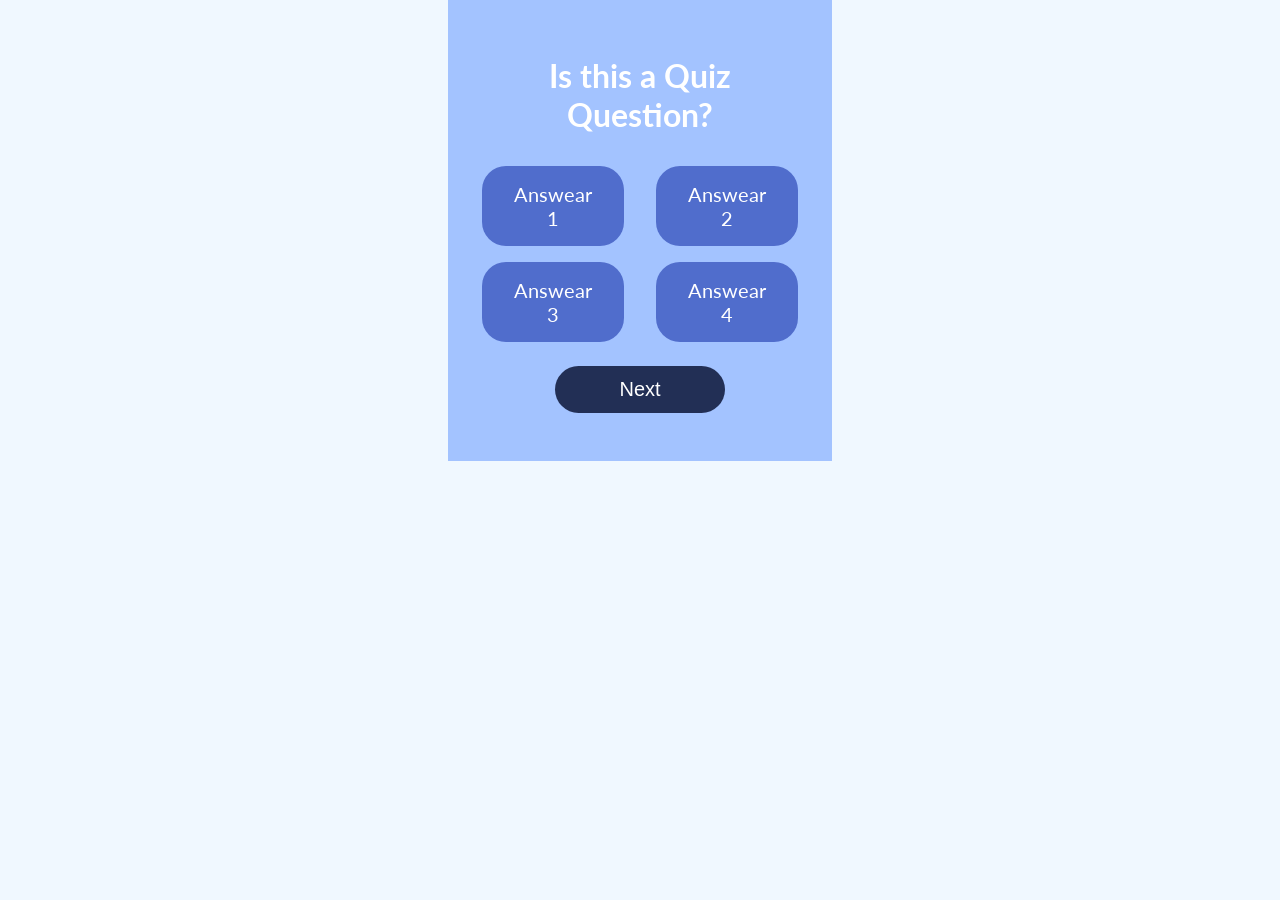
==== index.html @ 5ab9d43a "added content and defined variables" ====
<!DOCTYPE html>
<html lang="en">
<head>
    <meta charset="UTF-8">
    <meta name="viewport" content="width=device-width, initial-scale=1.0">
    <link rel="shortcut icon" href="favicon.png" type="">
    <link rel="stylesheet" href="style.css">
    <title>RapidQuiz</title>
</head>
<body>
    <div class="quiz-body">
        <div class="quiz-contents">
            <div class="quiz-title">
                <h2>Is this a Quiz Question?</h2>
            </div>
            <div class="quiz-answears">
                <div class="answears-row">
                    <div id="ans-1" class="answear-item">Answear 1</div>
                    <div id="ans-2" class="answear-item">Answear 2</div>
                </div>
                <div class="answears-row">
                    <div id="ans-3" class="answear-item">Answear 3</div>
                    <div id="ans-4" class="answear-item">Answear 4</div>
                </div>
            </div>
            <div class="quiz-next">
                <button class="btn-next">Next</button>
            </div>
        </div>
    </div>
    
    <script src="script.js"></script>
</body>
</html>
---- style.css ----
@import url('https://fonts.googleapis.com/css2?family=Lato:ital,wght@0,100;0,300;0,400;0,700;0,900;1,100;1,300;1,400;1,700;1,900&display=swap');

body {
    margin: 0;
    padding: 0;
    background-color: #f0f8ff;
    font-family: "Lato", sans-serif;
}

.quiz-body {
    background-color: rgb(163, 195, 255);
    width: 25%;
    margin: auto;
    text-align: center;
    padding: 2rem;
}

.quiz-body .quiz-contents .quiz-title {
    margin: 1rem;
}

.quiz-body .quiz-contents .quiz-title h2{
    color: #ffffff;
    margin: 0;
    padding: 0.5rem;
    font-size: 2rem;
}

.quiz-body .quiz-contents .quiz-answears .answears-row {
    display: flex;
    justify-content: center;
}

.quiz-body .quiz-contents .quiz-answears .answears-row .answear-item {
    color: #ffffff;
    font-size: 1.25rem;
    margin: 0.5rem 1rem;
    padding: 1rem 2rem;
    background-color: rgb(80, 109, 204);
    border-radius: 1.5rem;
    cursor: pointer;
}

.quiz-body .quiz-contents .quiz-next {
    margin: 1rem;
}

.quiz-body .quiz-contents .quiz-next .btn-next{
    border: 0;
    outline: 0;
    padding: 0.75rem 4rem;
    border-radius: 1.5rem;
    font-size: 1.25rem;
    color: #ffffff;
    background-color: rgb(34, 47, 85);
    cursor: pointer;
}
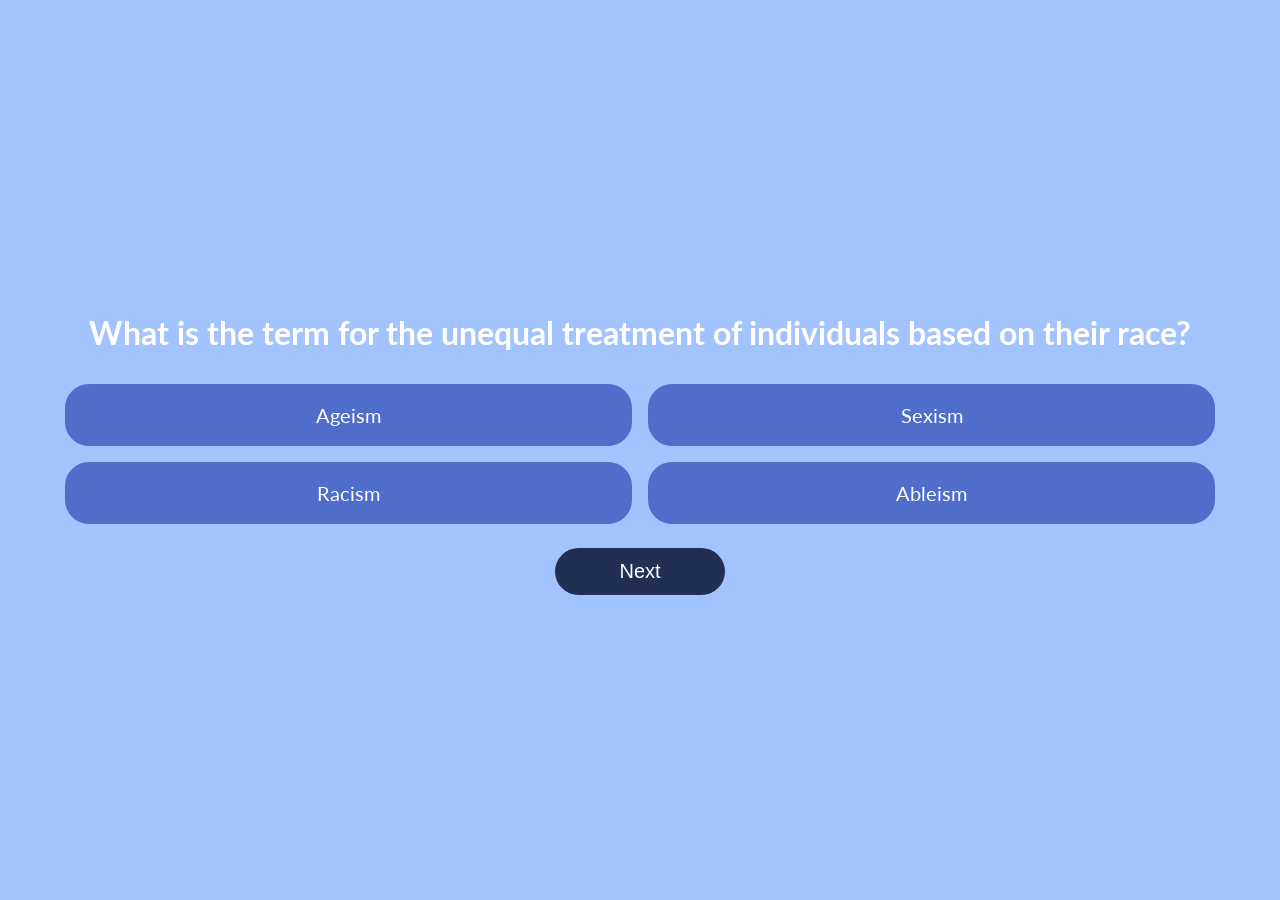
==== commit e9ff094e: "added Results UI, All Function Done" ====
--- a/index.html
+++ b/index.html
@@ -3,15 +3,15 @@
 <head>
     <meta charset="UTF-8">
     <meta name="viewport" content="width=device-width, initial-scale=1.0">
-    <link rel="shortcut icon" href="favicon.png" type="">
-    <link rel="stylesheet" href="style.css">
+    <link rel="shortcut icon" href="assets/img/favicon.png" type="">
+    <link rel="stylesheet" href="assets/style/style.css">
     <title>RapidQuiz</title>
 </head>
 <body>
-    <div class="quiz-body">
+    <div id="quiz" class="quiz-body">
         <div class="quiz-contents">
             <div class="quiz-title">
-                <h2>Is this a Quiz Question?</h2>
+                <h2 id="quiz-ques">Is this a Quiz Question?</h2>
             </div>
             <div class="quiz-answears">
                 <div class="answears-row">
@@ -24,11 +24,34 @@
                 </div>
             </div>
             <div class="quiz-next">
-                <button class="btn-next">Next</button>
+                <button id="btn-next" class="primary-btn">Next</button>
             </div>
         </div>
     </div>
     
-    <script src="script.js"></script>
+    <div id="result" class="result-body">
+        <div class="result-content">
+        <h2>Quiz Results</h2>
+        <div class="quiz-status">
+            <div class="status-icon">
+                <img src="assets/img/accept.png" alt="correct, check, done icon">
+            </div>
+            <p id="status-text"></p>
+        </div>
+        <div class="result-score">
+            <div class="score-procent result-card">
+                <h3>Your score</h3>
+                <p id="user-result-pct">100%</p>
+            </div>
+            <div class="score-points result-card">
+                <h3>Your Points</h3>
+                <p id="user-result-point">10</p>
+            </div>
+        </div>
+        <button id="restart-btn" class="primary-btn">Start Over</button>
+        </div>
+    </div>
+
+    <script src="assets/js/script.js"></script>
 </body>
 </html>
--- a/assets/style/style.css
+++ b/assets/style/style.css
@@ -0,0 +1,146 @@
+@import url('https://fonts.googleapis.com/css2?family=Lato:ital,wght@0,100;0,300;0,400;0,700;0,900;1,100;1,300;1,400;1,700;1,900&display=swap');
+
+body {
+    margin: 0;
+    padding: 0;
+    background-color: #f0f8ff;
+    font-family: "Lato", sans-serif;
+}
+
+.quiz-body {
+    background-color: rgb(163, 195, 255);
+    width: 100%;
+    height: 100vh;
+    display: none;
+    text-align: center;
+    justify-content: center;
+    align-items: center;
+}
+
+.quiz-body .quiz-contents .quiz-title {
+    margin: 1rem;
+}
+
+.quiz-body .quiz-contents .quiz-title h2{
+    color: #ffffff;
+    margin: 0;
+    padding: 0.5rem;
+    font-size: 2rem;
+}
+
+.quiz-body .quiz-contents .quiz-answears .answears-row {
+    display: flex;
+    justify-content: space-between;
+    gap: 1rem;
+}
+
+.quiz-body .quiz-contents .quiz-answears .answears-row .answear-item {
+    color: #ffffff;
+    flex: 1 1 45%;
+    margin: 0.5rem 0;
+    font-size: 1.25rem;
+    padding: 1rem 2rem;
+    background-color: rgb(80, 109, 204);
+    border-radius: 1.5rem;
+    border: 3px solid rgb(80, 109, 204);
+    cursor: pointer;
+}
+
+.quiz-body .quiz-contents .quiz-next {
+    margin: 1rem;
+}
+
+
+
+.selected {
+    border-color: rgb(34, 47, 85) !important;
+}
+
+#result {
+    display: none;
+}
+
+
+.result-body {
+    background-color: rgb(163, 195, 255);
+    display: flex;
+    flex-direction: column;
+    justify-content: center;
+    align-items: center;
+    margin: auto;
+    height: 100vh;
+    text-align: center;
+    color: rgb(34, 47, 85);
+}
+
+.result-content {
+    background-color: #FFFFFF;
+    padding: 4rem 2rem;
+    
+}
+
+.result-body h2{
+    font-size: 2rem;
+}
+
+.result-body .quiz-status .status-icon {
+    max-width: 4rem;
+    margin: auto;
+}
+
+.result-body .quiz-status .status-icon img {
+    width: 100%;
+    height: 100%;
+    object-fit: cover;
+}
+
+.result-body .result-score {
+    display: flex;
+    justify-content: center;
+}
+
+.result-body .result-score .result-card {
+    background-color: rgb(210, 225, 255);
+    border-radius: 2rem;
+    margin: 1rem;
+    padding: 1.5rem 2rem;
+}
+
+.result-body .result-score .result-card h3 {
+    margin: 0rem 0rem 0.5rem 0rem
+}
+
+.result-body .result-score .result-card p {
+    margin: 0;
+}
+
+#status-text {
+    margin: 0.5rem 1rem 1rem 1rem;
+}
+
+.primary-btn {
+    outline: 0;
+    border: none;
+    padding: 0.75rem 4rem;
+    border-radius: 1.5rem;
+    font-size: 1.25rem;
+    color: #ffffff;
+    background-color: rgb(34, 47, 85);
+    cursor: pointer;
+}
+
+.passed {
+    color: #3c833e;
+    font-size: 1.5rem;
+    margin: 1rem;
+}
+
+.failed {
+    color: rgb(255, 0, 0);
+    font-size: 1.25rem;
+}
+
+
+#restart-btn {
+    margin: 0.5rem;
+}
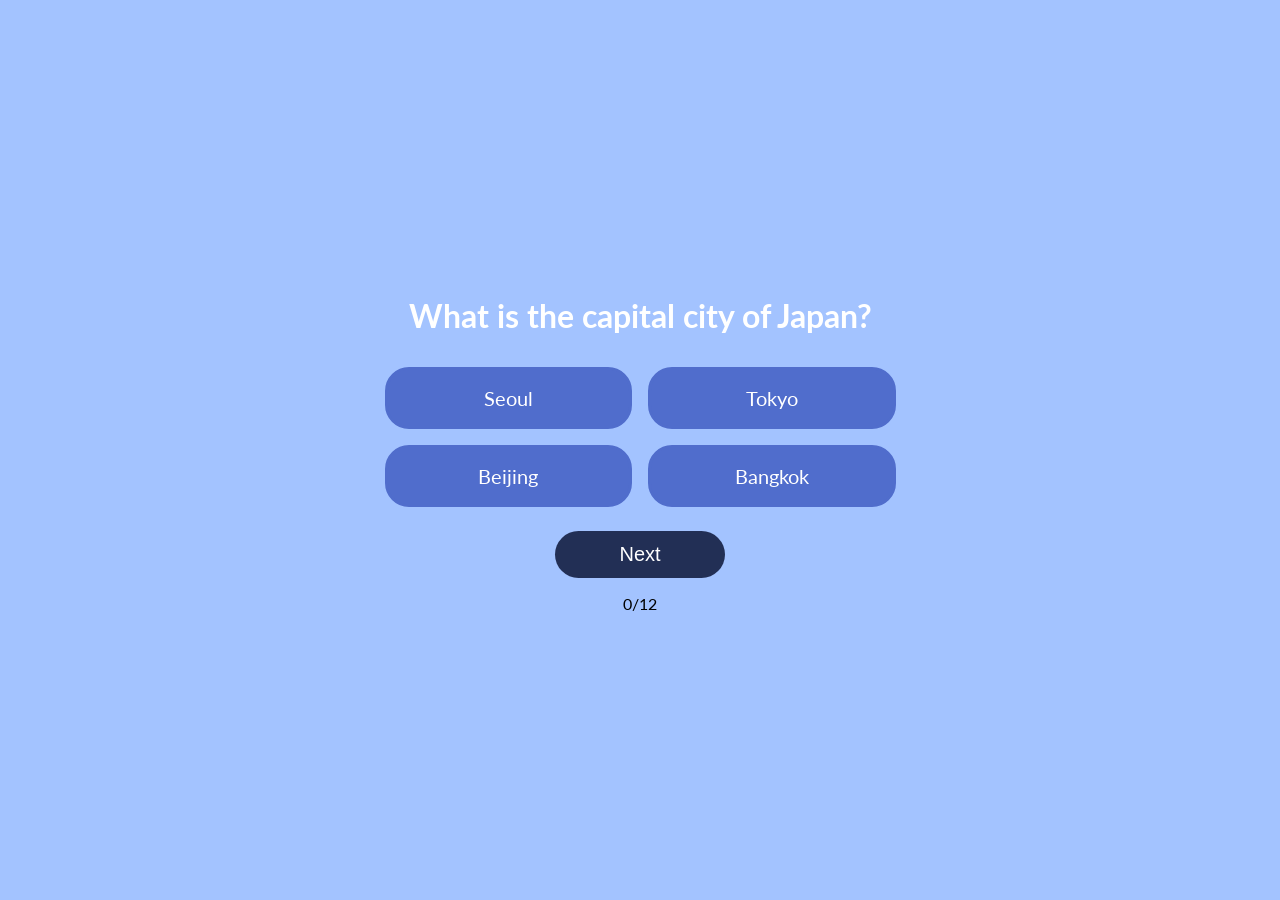
==== commit dbd318f3: "Added License file, ReadME file, added progress text" ====
--- a/index.html
+++ b/index.html
@@ -25,6 +25,9 @@
             </div>
             <div class="quiz-next">
                 <button id="btn-next" class="primary-btn">Next</button>
+            </div>
+            <div class="quiz-footer">
+                <p id="quiz-status">0/10</p>    
             </div>
         </div>
     </div>
--- a/assets/style/style.css
+++ b/assets/style/style.css
@@ -16,6 +16,7 @@
     justify-content: center;
     align-items: center;
 }
+
 
 .quiz-body .quiz-contents .quiz-title {
     margin: 1rem;
